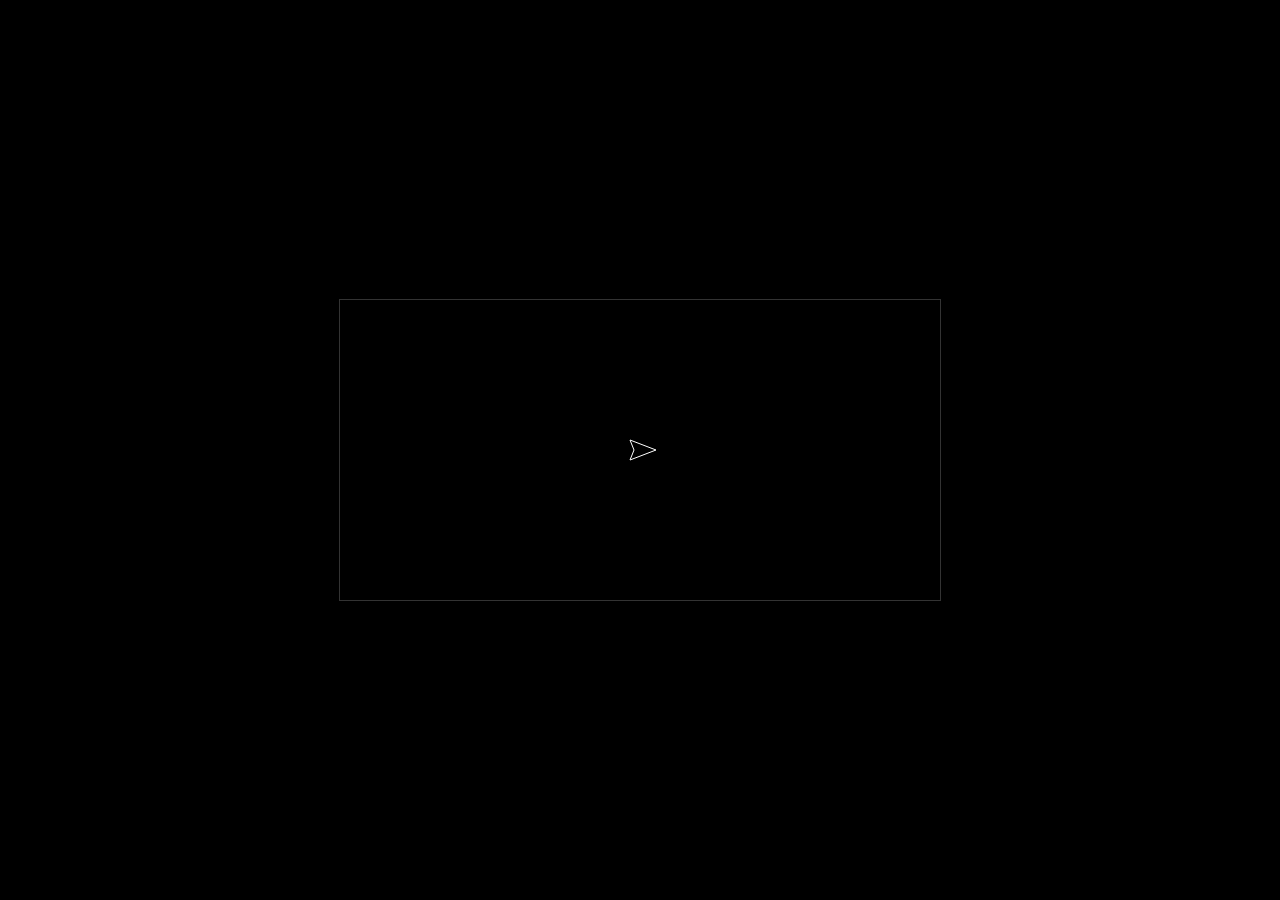
==== index.html @ 5a353f0d "Merge pull request #1 from Joseph-villa/Alex-Choque-Ajata dibujando la nave" ====
<!DOCTYPE html>
<html lang="es">
<head>
  <meta charset="UTF-8" />
  <meta name="viewport" content="width=device-width, initial-scale=1.0" />
  <title>Asteroids</title>
  <link rel="stylesheet" href="Style.css" />
</head>
<body>
  <canvas id="Asteroids"></canvas>

  <script src="Asteroids.js"></script>
</body>
</html>
---- Style.css ----
* {
  margin: 0;
  padding: 0;
  box-sizing: border-box;
}

body {
  background-color: #000;
  display: flex;
  align-items: center;
  justify-content: center;
  height: 100vh;
}

#Asteroids {
  border: 1px solid #333;
  display: block;
}
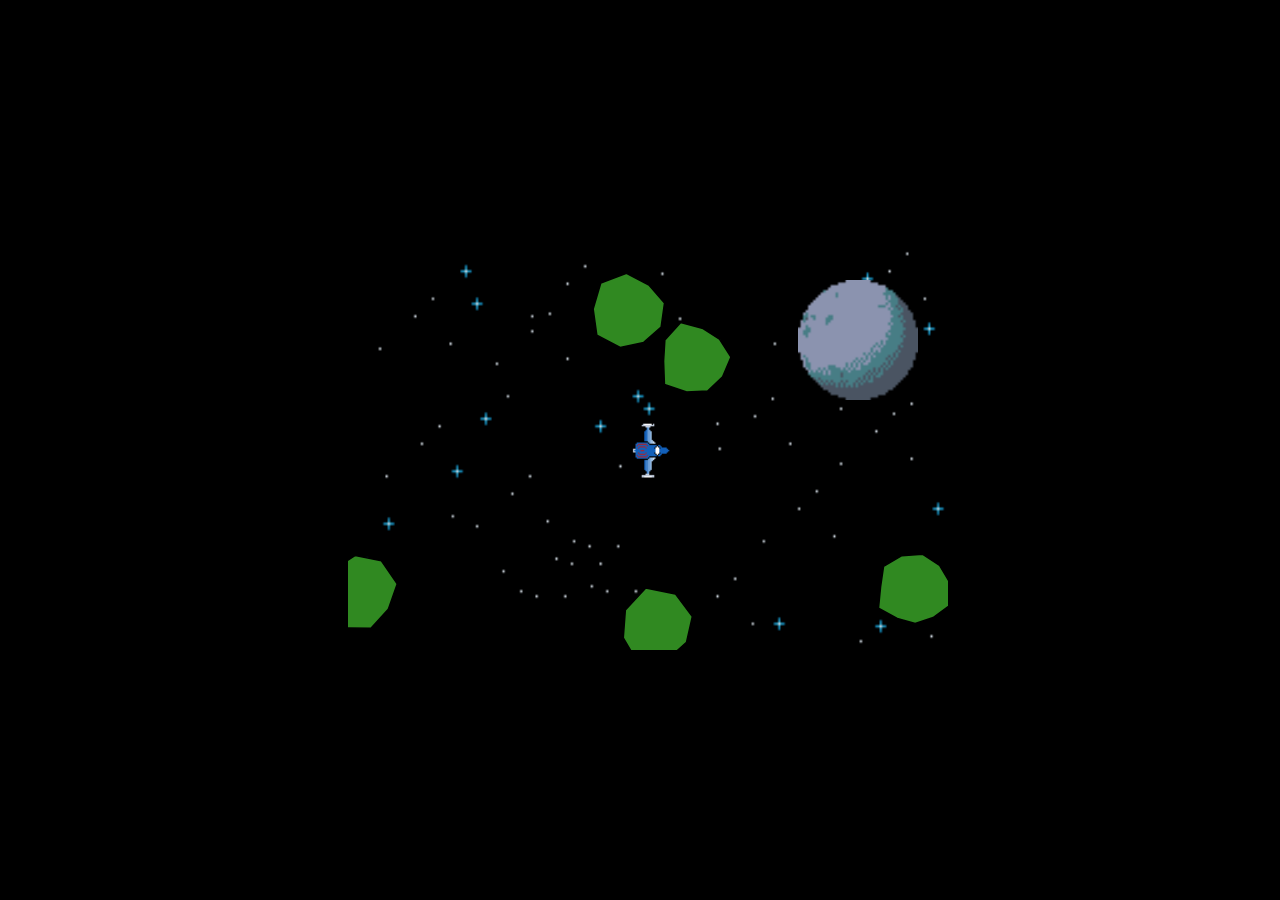
==== commit 045358b2: "asterMove" ====
--- a/index.html
+++ b/index.html
@@ -1,11 +1,11 @@
-<!DOCTYPE html>
+<!DOCTYPE html> 
 <html lang="es">
 <head>
   <meta charset="UTF-8" />
   <meta name="viewport" content="width=device-width, initial-scale=1.0" />
   <title>Asteroids</title>
   <link rel="stylesheet" href="Style.css" />
-</head>
+</head>dd
 <body>
   <canvas id="Asteroids"></canvas>
 
--- a/Style.css
+++ b/Style.css
@@ -13,6 +13,5 @@
 }
 
 #Asteroids {
-  border: 1px solid #333;
   display: block;
 }
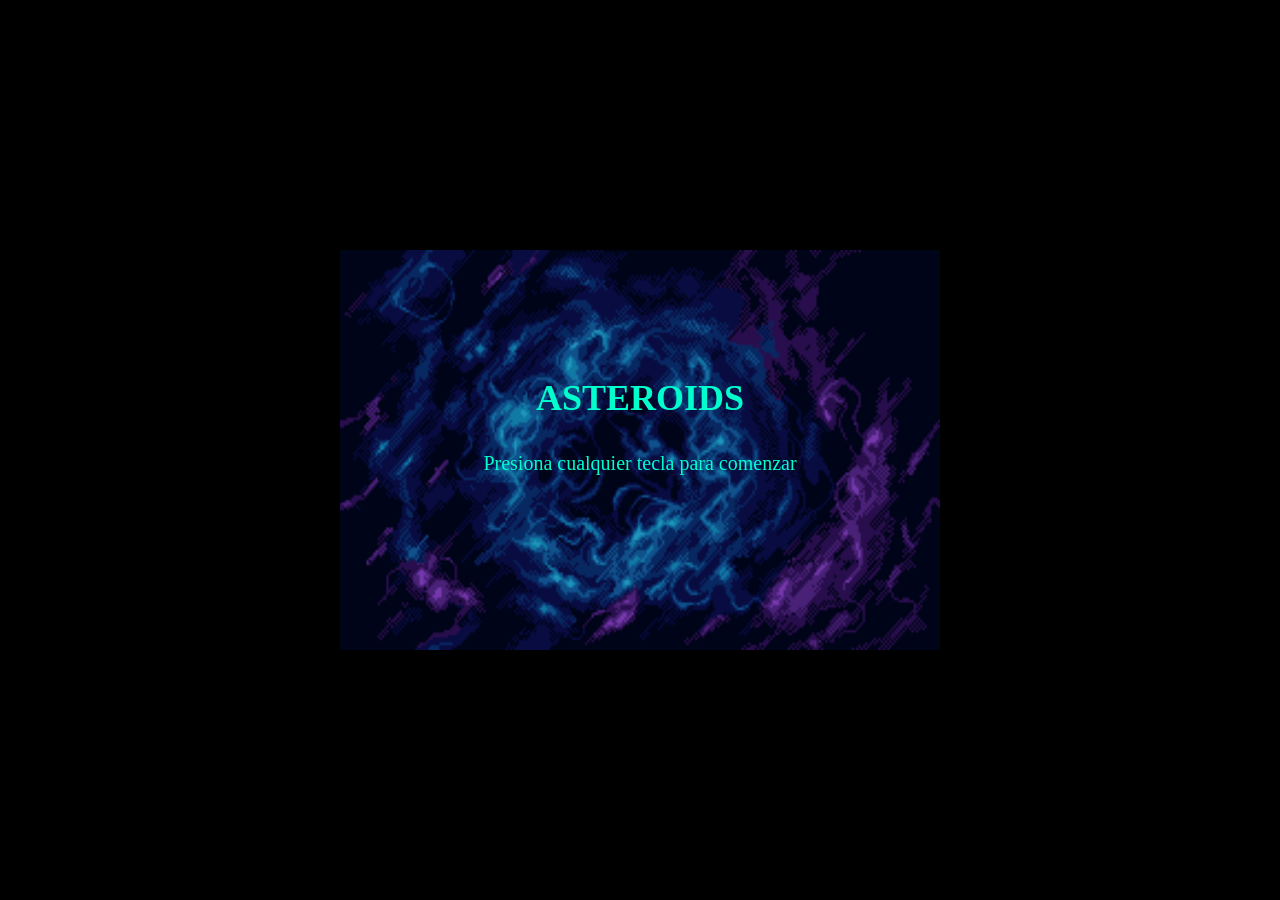
==== commit dcefb9af: "refactor: reestructura a mvc" ====
--- a/index.html
+++ b/index.html
@@ -5,10 +5,10 @@
   <meta name="viewport" content="width=device-width, initial-scale=1.0" />
   <title>Asteroids</title>
   <link rel="stylesheet" href="Style.css" />
-</head>dd
+</head>
 <body>
   <canvas id="Asteroids"></canvas>
 
-  <script src="Asteroids.js"></script>
+  <script type="module" src="src/controllers/GameController.js"></script>
 </body>
 </html>
